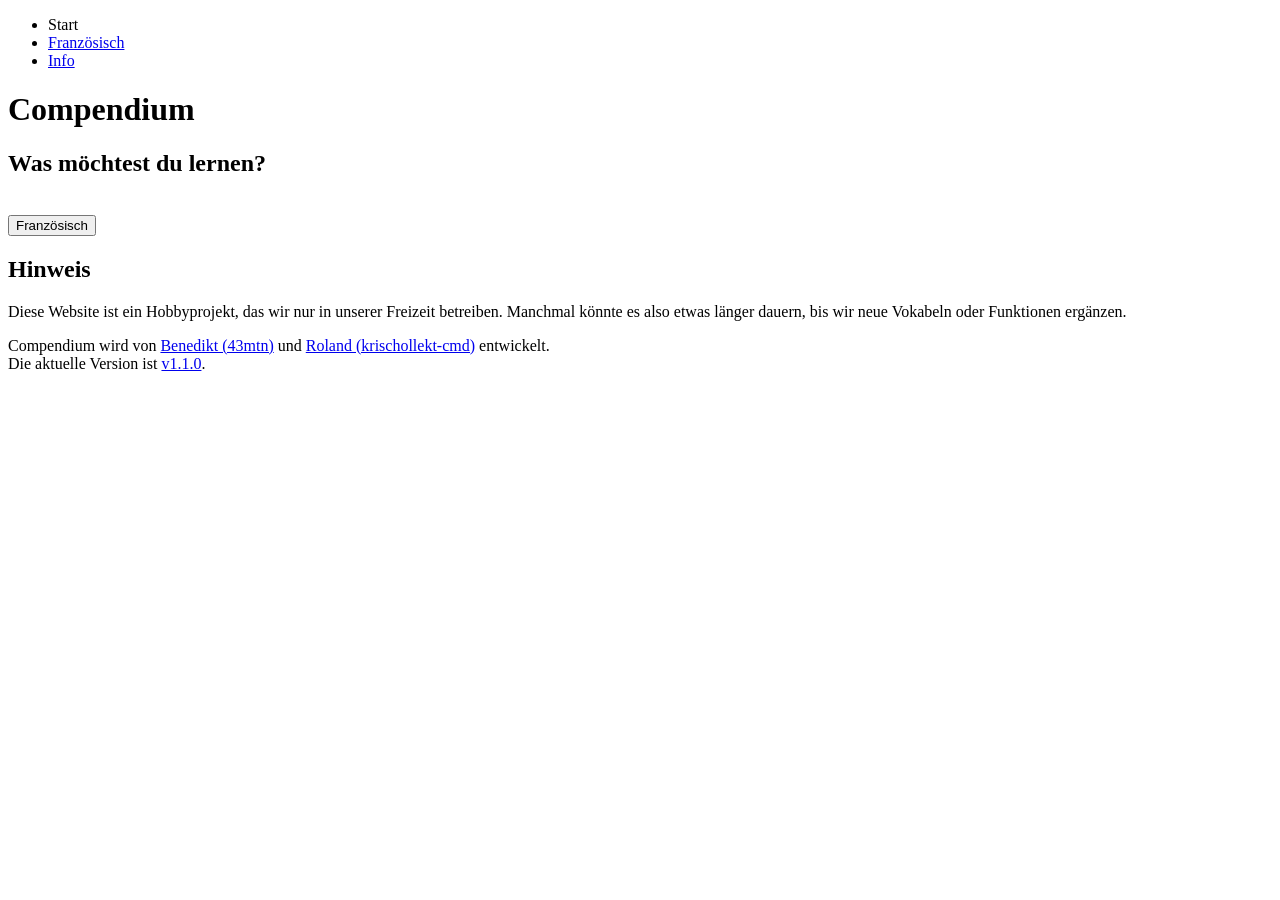
==== index.html @ de3f5158 "Change title from 'Compendium' to 'Anti-Compendium'" ====
<!DOCTYPE html>
<html lang="en">
<head>
  <meta charset="UTF-8">
  <meta name="viewport" content="width=device-width, initial-scale=1.0">
  <title>Anti-Compendium</title>
  <link rel="stylesheet" href="style.css">
  <link rel="icon" href="./img/icon.png">
  <link rel="preconnect" href="https://fonts.googleapis.com">
  <link rel="preconnect" href="https://fonts.gstatic.com" crossorigin>
  <link href="https://fonts.googleapis.com/css2?family=Inter:ital,opsz,wght@0,14..32,100..900;1,14..32,100..900&display=swap" rel="stylesheet"> 
</head>
<body>
  <nav>
    <ul>
      <li><a class="nav-active">Start</a></li>
      <li><a href="./french">Französisch</a>
      </li>
      <li><a href="./info">Info</a></li>
    </ul>
  </nav>

  <div class="content-column">
    <div class="main">
      <h1>Compendium</h1><h2>Was möchtest du lernen?</h2><br>
      <a href="./french"><button>Französisch</button></a>
    </div>
    <div class="main">
      <h2>Hinweis</h2>
      <p>Diese Website ist ein Hobbyprojekt, das wir nur in unserer Freizeit betreiben. Manchmal könnte es also etwas länger dauern, bis wir neue Vokabeln oder Funktionen ergänzen.</p>
    </div>
  </div>

<footer>Compendium wird von <a href="https://github.com/43mtn" target="_blank">Benedikt (43mtn)</a> und <a href="https://github.com/krischollekt-cmd" target="_blank">Roland (krischollekt-cmd)</a> entwickelt. <br>Die aktuelle Version ist <a href="https://github.com/43mtn/Anti-Compendium/releases" target="_blank">v1.1.0</a>.</footer>
</body>
</html>
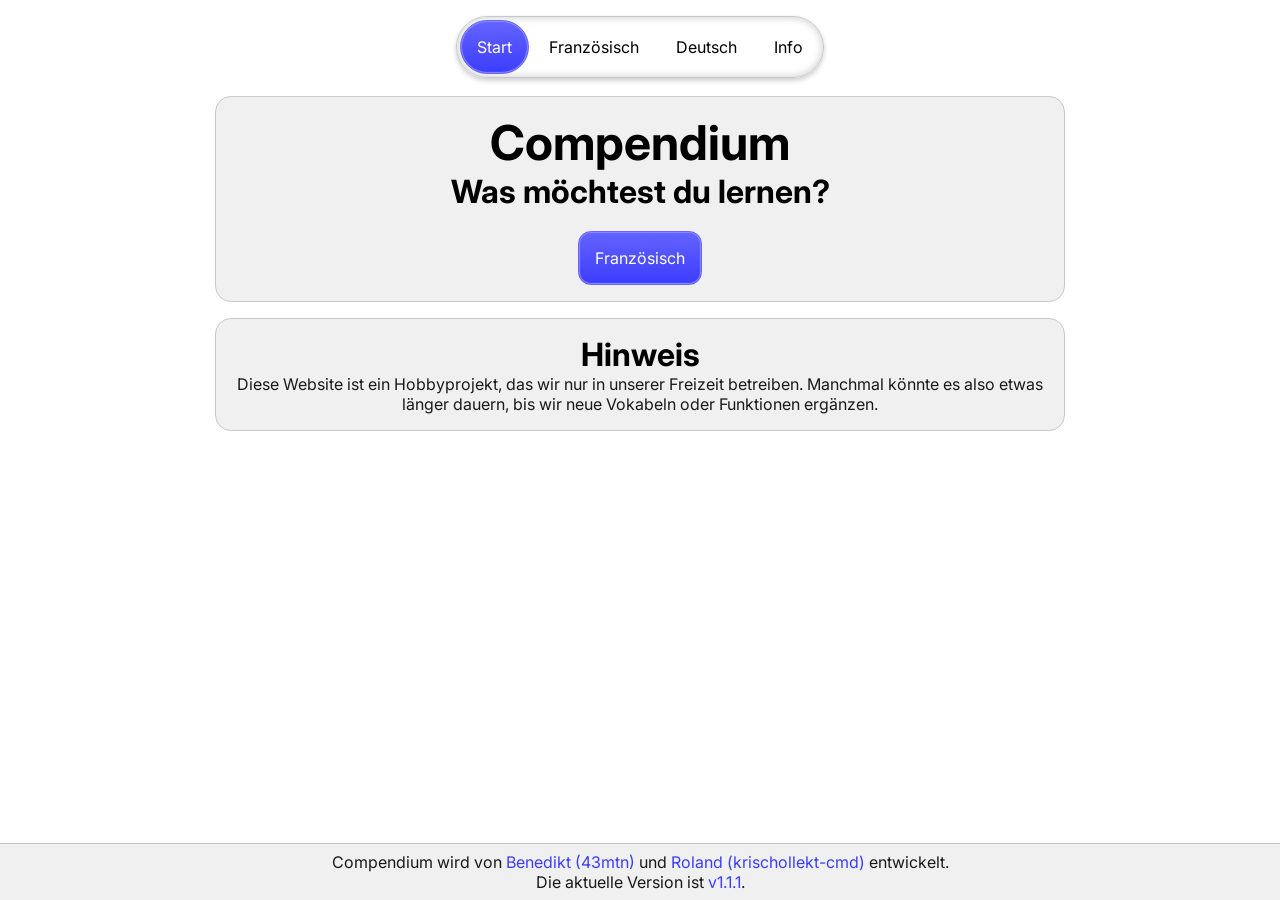
==== commit 32ca6153: "v.1.1.1" ====
--- a/index.html
+++ b/index.html
@@ -14,8 +14,8 @@
   <nav>
     <ul>
       <li><a class="nav-active">Start</a></li>
-      <li><a href="./french">Französisch</a>
-      </li>
+      <li><a href="./french">Französisch</a></li>
+      <li><a href="./german">Deutsch</a></li>
       <li><a href="./info">Info</a></li>
     </ul>
   </nav>
@@ -31,6 +31,6 @@
     </div>
   </div>
 
-<footer>Compendium wird von <a href="https://github.com/43mtn" target="_blank">Benedikt (43mtn)</a> und <a href="https://github.com/krischollekt-cmd" target="_blank">Roland (krischollekt-cmd)</a> entwickelt. <br>Die aktuelle Version ist <a href="https://github.com/43mtn/Anti-Compendium/releases" target="_blank">v1.1.0</a>.</footer>
+<footer>Compendium wird von <a href="https://github.com/43mtn" target="_blank">Benedikt (43mtn)</a> und <a href="https://github.com/krischollekt-cmd" target="_blank">Roland (krischollekt-cmd)</a> entwickelt. <br>Die aktuelle Version ist <a href="https://github.com/43mtn/Anti-Compendium/releases" target="_blank">v1.1.1</a>.</footer>
 </body>
 </html>
--- a/style.css
+++ b/style.css
@@ -0,0 +1,318 @@
+*{
+  margin: 0;
+  padding: 0;
+  font-family: Inter;
+  scroll-margin: 7rem;
+  scroll-behavior: smooth;
+  color: var(--text);
+}
+
+:root{
+  --primary: rgb(60, 60, 255);
+  --secondary: rgb(100, 100, 255);
+  --tertiary: rgb(140, 140, 255);
+  --header: black;
+  --text: rgb(25, 25, 25);
+  --glass-bg: rgba(255, 255, 255, .3);
+  --bg: rgba(240, 240, 240);
+  --bg-darker: rgba(220, 220, 220);
+  --border: 1px solid rgb(200, 200, 200);
+  --border-shadow: 0 0 .5rem rgb(200, 200, 200) inset;
+  --hover-bg: rgba(0, 0, 0, 0.1);
+  --shadow: 0 2.5px 5px rgba(0, 0, 0, .2);
+  --text-shadow: 0 1px 1px rgba(0, 0, 0, .2);
+}
+
+h1,h2,h3{color: var(--header);}
+h1{font-size: 3rem;} h2{font-size: 2rem;} h3{font-size: 1.5rem;} p{color: var(--text);}
+br{line-height: 2rem;}
+
+a{
+  text-decoration: none;
+  color: var(--primary);
+}
+
+a:hover{
+  color: var(--secondary);
+  text-decoration: underline;
+}
+
+body{
+  display: flex;
+  flex-direction: column;
+  align-items: center;
+  background: var(--body-bg);
+  height: 100vh;
+}
+
+button{
+  color: white;
+  background: linear-gradient(var(--secondary), var(--primary));
+  padding: 1rem;
+  font-size: 1rem;
+  border-radius: .8rem;
+  border: 1px solid var(--secondary);
+  cursor: pointer;
+  transition: all 100ms, scale 100ms;
+  box-shadow: 0px 1px 1px var(--tertiary) inset, 0 -1px 1px var(--tertiary) inset, 1px 0px 1px var(--tertiary) inset, -1px 0px 1px var(--tertiary) inset;
+  user-select: none;
+}
+
+/* button:hover befindet sich unten im @media */
+
+ul {
+  width: fit-content;
+  margin-left: auto;
+  margin-right: auto;
+  text-align: left;
+  list-style-position: inside;
+}
+
+nav{
+  position: fixed;
+  top: 1rem;
+  z-index: 1000;
+  display: flex;
+  padding: .2rem;
+  background: var(--glass-bg);
+  backdrop-filter: blur(4px);
+  border-radius: 9999px;
+  border: var(--border);
+  box-shadow: var(--border-shadow), var(--shadow);
+  user-select: none;
+}
+
+nav ul{
+  list-style-type: none;
+  display: flex;
+  align-items: center;
+  gap: .2rem;
+}
+
+nav ul li a{
+  display: flex;
+  padding: 1rem;
+  color: var(--header);
+  text-decoration: none;
+  transition: all 50ms;
+  border: 1px solid transparent;
+}
+
+nav ul li a:hover{
+  background: var(--hover-bg);
+  border-radius: 9999px;
+  color: var(--header);
+  text-decoration: none;
+}
+
+.nav-active{
+  color: white;
+  background: linear-gradient(var(--secondary), var(--primary));
+  padding: 1rem;
+  font-size: 1rem;
+  border-radius: 9999px;
+  border: 1px solid var(--secondary);
+  cursor: pointer;
+  transition: all 150ms;
+  box-shadow: 0px 1px 1px var(--tertiary) inset, 0 -1px 1px var(--tertiary) inset, 1px 0px 1px var(--tertiary) inset, -1px 0px 1px var(--tertiary) inset;
+}
+
+.nav-active:hover{
+  background: linear-gradient(var(--secondary), var(--primary));
+  cursor: default;
+  color: white;
+}
+
+.nav-active:active{
+  opacity: 1;
+}
+
+table{
+  table-layout: fixed;
+  width: 100%;
+  border: var(--border);
+  background: var(--bg-darker);
+  border-radius: .8rem;
+  user-select: none;
+}
+
+th, td{
+  transition: all 400ms;
+  padding: .5rem;
+}
+
+th{
+  padding: .5rem;
+}
+
+tr:nth-child(even){
+  background: var(--bg);
+}
+
+.content-column{
+  margin-top: 6rem;
+  width: min(calc(100% - 0rem), 55rem);
+  display: flex;
+  flex-direction: column;
+  justify-content: center;
+  align-items: center;
+  gap: 1rem;
+  padding-bottom: 1rem;
+}
+
+.main{
+  width: calc(100% - 4rem);
+  text-align: center;
+  padding: 1rem;
+  background: var(--bg);
+  border: var(--border);
+  border-radius: 1rem;
+  flex: 1;
+}
+
+.button-container{
+  display: flex;
+  gap: .5rem;
+  justify-content: center;
+}
+
+table button{
+  width: 100%;
+  padding: .5rem;
+  border-radius: .5rem;
+  border: 1px solid var(--secondary);
+}
+
+.covered{
+  scale: 1.2;
+  filter: blur(3px);
+  opacity: 0;
+  cursor: help;
+}
+
+.covered:hover{
+  opacity: 1;
+  filter: blur(0px);
+  scale: 1;
+}
+
+.scroll-button{
+  scale: 0;
+  opacity: 0;
+  transition: all 300ms, opacity 50ms;
+}
+.visible{
+  display: flex;
+  align-items: center;
+  justify-content: center;
+  border-radius: 0;
+  opacity: .33;
+  position: fixed;
+  bottom: 1rem;
+  right: 1rem;
+  z-index: 1000;
+  width: 3rem;
+  height: 3rem;
+  border-radius: 100%;
+  scale: 1;
+  transition: all 300ms, opacity 50ms;
+}
+
+footer{
+  border-top: var(--border);
+  background: var(--bg);
+  width: calc(100% - 1rem);
+  text-align: center;
+  padding: .5rem;
+  margin-top: auto;
+}
+
+.list{
+  list-style-type: disc;
+  margin: center;
+  font-size: 1rem;
+}
+
+.under-list{
+  list-style-type: circle;
+  margin-left: 0;
+  padding-left: 40px;
+  font-size: .9rem;
+  text-align: left;
+}
+
+.square-list{
+  list-style-type: square;
+  padding-left: 2rem;
+  font-size: 1rem;
+}
+
+.underline{
+  text-decoration: underline;
+}
+
+.hover-underline{
+  text-decoration: underline;
+  cursor: help;
+}
+
+.hidden-text{
+  color: red;
+  visibility: hidden;
+}
+
+.hover-underline:hover + .hidden-text,
+.hover-underline:focus ~ .hidden-text{
+  visibility: visible;
+}
+
+.bold{
+  font-weight: bold;
+}
+
+@media (hover: hover){
+  button:hover{
+    opacity: 1;
+    cursor: wait;
+  }
+}
+
+@media (prefers-color-scheme: dark){
+  :root{
+    --header: white;
+    --text: rgb(230, 230, 230);
+    --glass-bg: rgba(0, 0, 0, .3);
+    --bg: rgba(15, 15, 25);
+    --bg-darker: rgba(10, 10, 20);
+    --body-bg: rgba(0, 0, 5);
+    --border: 1px solid rgb(50, 50, 60);
+    --border-shadow: 0 0 .5rem rgb(50, 50, 60) inset;
+    --hover-bg: rgba(255, 255, 255, 0.1);
+    --shadow: 0 2.5px 5px rgba(0, 0, 0, .2);
+    --text-shadow: none;
+  }
+  a{
+    color: var(--secondary);
+  }
+  a:hover{
+    color: var(--tertiary);
+  }
+}
+
+@keyframes popIn {
+  0%{
+    scale: .8 .8;
+    opacity: 0;
+    filter: blur(10px);
+  }
+  25%{
+    scale: 1.1;
+    opacity: 1;
+    filter: blur(0px);
+  }
+  100%{
+    scale: 1;
+    opacity: 1;
+    filter: blur(0px);
+  }
+}
